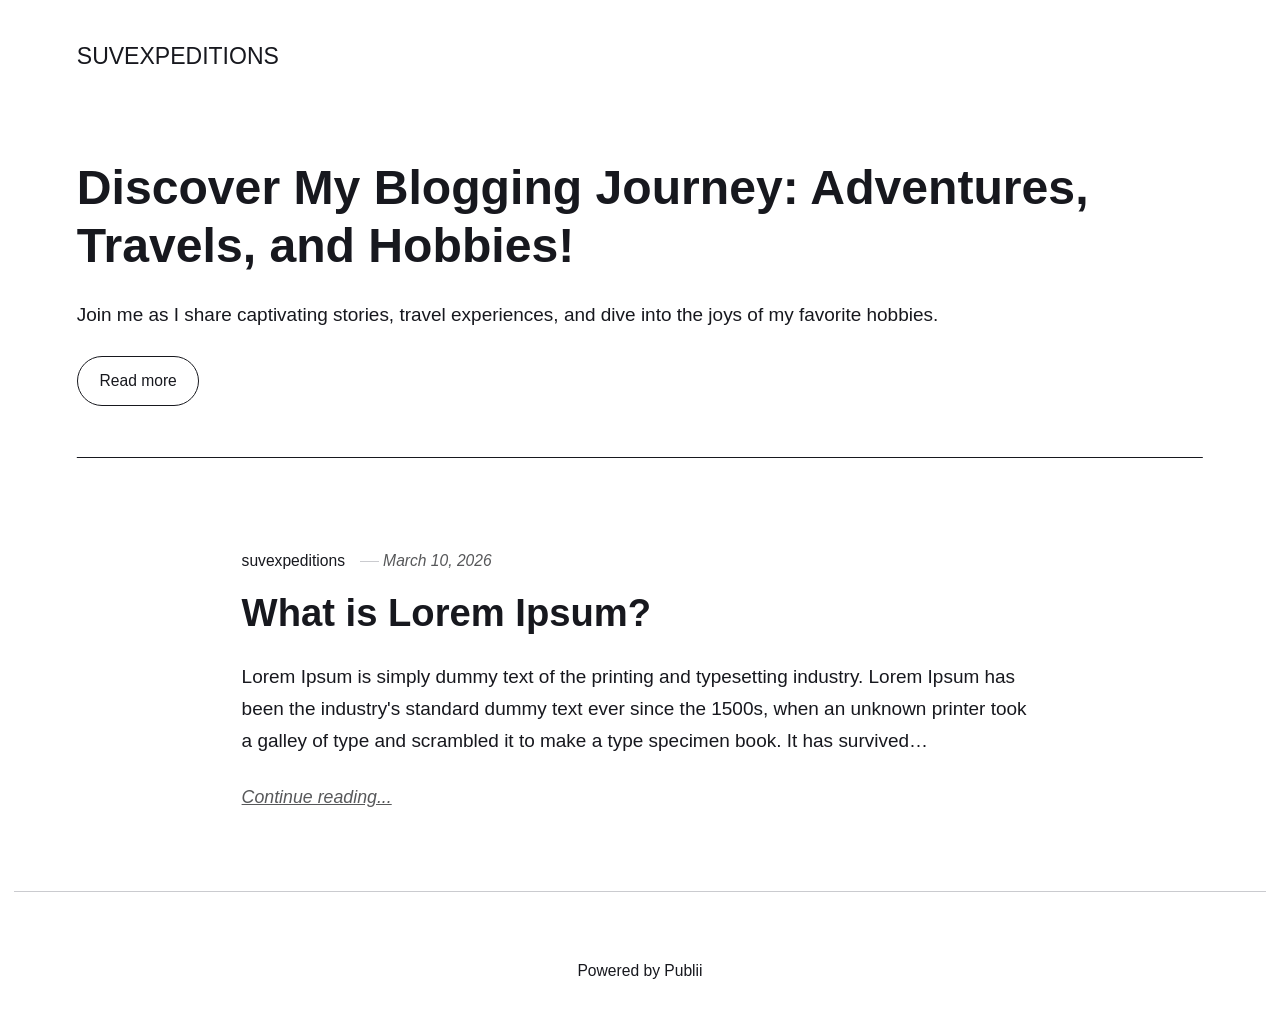
==== index.html @ 76bee9fa "Updated from Publii" ====
<!DOCTYPE html><html lang="en-gb"><head><meta charset="utf-8"><meta http-equiv="X-UA-Compatible" content="IE=edge"><meta name="viewport" content="width=device-width,initial-scale=1"><title>SUVEXPEDITIONS</title><meta name="generator" content="Publii Open-Source CMS for Static Site"><link rel="canonical" href="https://suvexpeditions.github.io/"><link rel="alternate" type="application/atom+xml" href="https://suvexpeditions.github.io/feed.xml" title="SUVEXPEDITIONS - RSS"><link rel="alternate" type="application/json" href="https://suvexpeditions.github.io/feed.json" title="SUVEXPEDITIONS - JSON"><meta property="og:title" content="SUVEXPEDITIONS"><meta property="og:site_name" content="SUVEXPEDITIONS"><meta property="og:description" content=""><meta property="og:url" content="https://suvexpeditions.github.io/"><meta property="og:type" content="website"><link rel="stylesheet" href="https://suvexpeditions.github.io/assets/css/style.css?v=ae67163a9c891507bf74191fa9258f85"><script type="application/ld+json">{"@context":"http://schema.org","@type":"Organization","name":"SUVEXPEDITIONS","url":"https://suvexpeditions.github.io/"}</script><noscript><style>img[loading] {
                    opacity: 1;
                }</style></noscript></head><body class="home-template"><header class="top js-header"><a class="logo" href="https://suvexpeditions.github.io/">SUVEXPEDITIONS</a></header><main><div class="hero hero--noimage"><header class="hero__content"><div class="wrapper"><h1>Discover My Blogging Journey: Adventures, Travels, and Hobbies!</h1><p>Join me as I share captivating stories, travel experiences, and dive into the joys of my favorite hobbies.</p><p><a href="#" class="btn">Read more</a></p></div></header></div><div class="wrapper feed"><article class="feed__item feed__item--centered"><div class="feed__content"><header><div class="feed__meta"><a href="https://suvexpeditions.github.io/authors/suvexpeditions/" class="feed__author">suvexpeditions</a> <time datetime="2026-03-10T01:12" class="feed__date">March 10, 2026</time></div><h2 class="feed__title"><a href="https://suvexpeditions.github.io/what-is-lorem-ipsum.html">What is Lorem Ipsum?</a></h2></header><p>Lorem Ipsum is simply dummy text of the printing and typesetting industry. Lorem Ipsum has been the industry's standard dummy text ever since the 1500s, when an unknown printer took a galley of type and scrambled it to make a type specimen book. It has survived&hellip;</p><a href="https://suvexpeditions.github.io/what-is-lorem-ipsum.html" class="readmore feed__readmore">Continue reading...</a></div></article></div></main><footer class="footer"><div class="wrapper"><div class="footer__copyright"><p>Powered by Publii</p></div><button id="backToTop" class="footer__bttop" aria-label="Back to top" title="Back to top"><svg width="20" height="20"><use xlink:href="https://suvexpeditions.github.io/assets/svg/svg-map.svg#toparrow"/></svg></button></div></footer><script defer="defer" src="https://suvexpeditions.github.io/assets/js/scripts.min.js?v=ffcbea6c02c8178d10092962b235a5b0"></script><script>window.publiiThemeMenuConfig={mobileMenuMode:'sidebar',animationSpeed:300,submenuWidth: 'auto',doubleClickTime:500,mobileMenuExpandableSubmenus:true,relatedContainerForOverlayMenuSelector:'.top'};</script><script>var images = document.querySelectorAll('img[loading]');
        for (var i = 0; i < images.length; i++) {
            if (images[i].complete) {
                images[i].classList.add('is-loaded');
            } else {
                images[i].addEventListener('load', function () {
                    this.classList.add('is-loaded');
                }, false);
            }
        }</script></body></html>
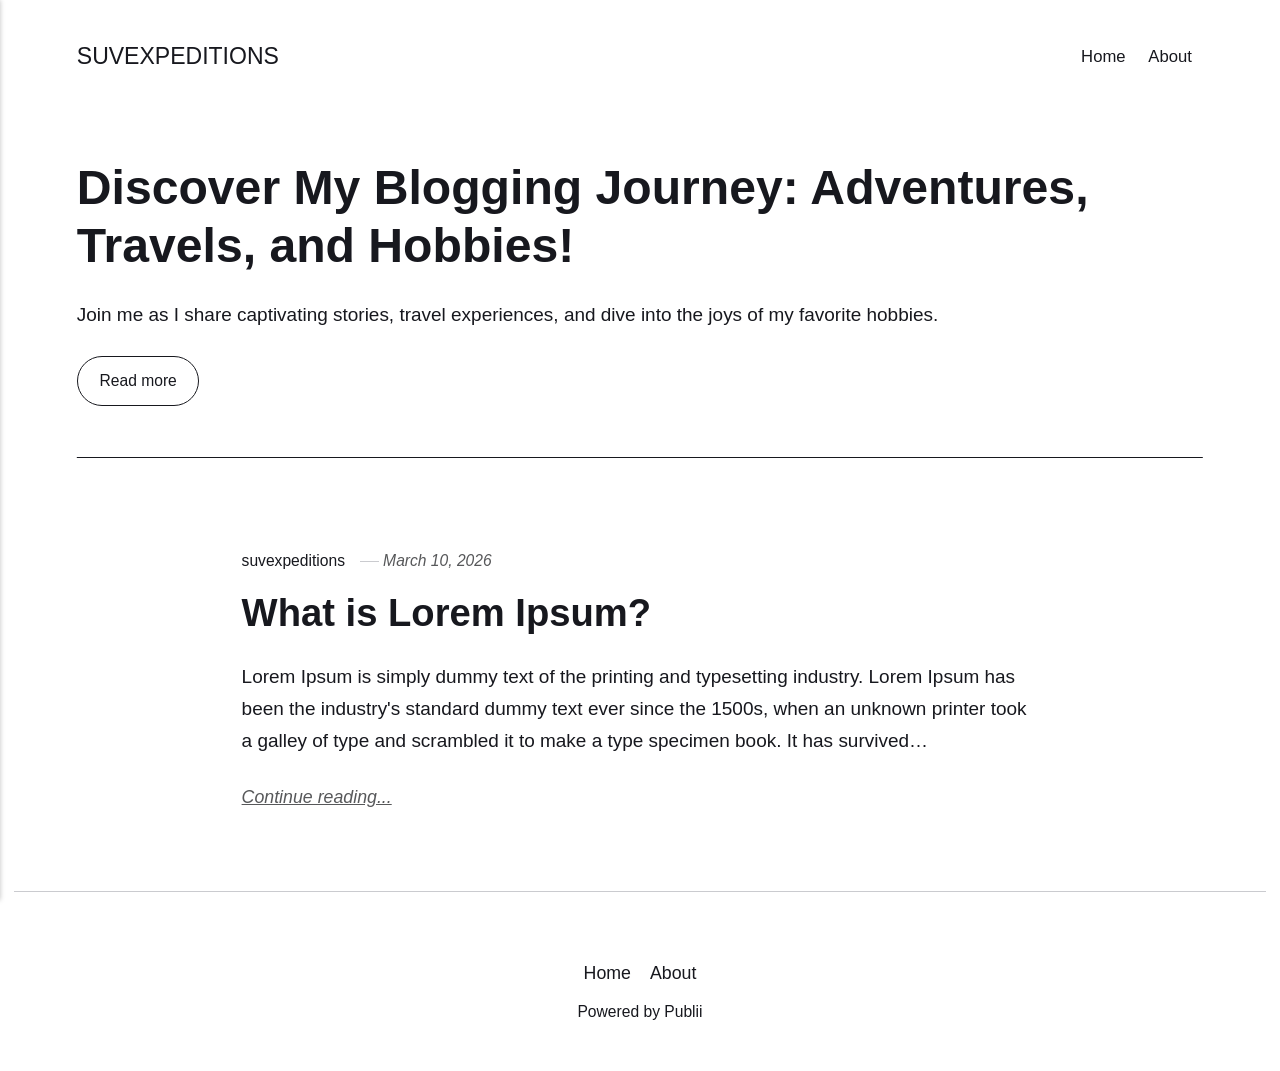
==== commit 1132551b: "Updated from Publii" ====
--- a/index.html
+++ b/index.html
@@ -1,6 +1,6 @@
 <!DOCTYPE html><html lang="en-gb"><head><meta charset="utf-8"><meta http-equiv="X-UA-Compatible" content="IE=edge"><meta name="viewport" content="width=device-width,initial-scale=1"><title>SUVEXPEDITIONS</title><meta name="generator" content="Publii Open-Source CMS for Static Site"><link rel="canonical" href="https://suvexpeditions.github.io/"><link rel="alternate" type="application/atom+xml" href="https://suvexpeditions.github.io/feed.xml" title="SUVEXPEDITIONS - RSS"><link rel="alternate" type="application/json" href="https://suvexpeditions.github.io/feed.json" title="SUVEXPEDITIONS - JSON"><meta property="og:title" content="SUVEXPEDITIONS"><meta property="og:site_name" content="SUVEXPEDITIONS"><meta property="og:description" content=""><meta property="og:url" content="https://suvexpeditions.github.io/"><meta property="og:type" content="website"><link rel="stylesheet" href="https://suvexpeditions.github.io/assets/css/style.css?v=ae67163a9c891507bf74191fa9258f85"><script type="application/ld+json">{"@context":"http://schema.org","@type":"Organization","name":"SUVEXPEDITIONS","url":"https://suvexpeditions.github.io/"}</script><noscript><style>img[loading] {
                     opacity: 1;
-                }</style></noscript></head><body class="home-template"><header class="top js-header"><a class="logo" href="https://suvexpeditions.github.io/">SUVEXPEDITIONS</a></header><main><div class="hero hero--noimage"><header class="hero__content"><div class="wrapper"><h1>Discover My Blogging Journey: Adventures, Travels, and Hobbies!</h1><p>Join me as I share captivating stories, travel experiences, and dive into the joys of my favorite hobbies.</p><p><a href="#" class="btn">Read more</a></p></div></header></div><div class="wrapper feed"><article class="feed__item feed__item--centered"><div class="feed__content"><header><div class="feed__meta"><a href="https://suvexpeditions.github.io/authors/suvexpeditions/" class="feed__author">suvexpeditions</a> <time datetime="2026-03-10T01:12" class="feed__date">March 10, 2026</time></div><h2 class="feed__title"><a href="https://suvexpeditions.github.io/what-is-lorem-ipsum.html">What is Lorem Ipsum?</a></h2></header><p>Lorem Ipsum is simply dummy text of the printing and typesetting industry. Lorem Ipsum has been the industry's standard dummy text ever since the 1500s, when an unknown printer took a galley of type and scrambled it to make a type specimen book. It has survived&hellip;</p><a href="https://suvexpeditions.github.io/what-is-lorem-ipsum.html" class="readmore feed__readmore">Continue reading...</a></div></article></div></main><footer class="footer"><div class="wrapper"><div class="footer__copyright"><p>Powered by Publii</p></div><button id="backToTop" class="footer__bttop" aria-label="Back to top" title="Back to top"><svg width="20" height="20"><use xlink:href="https://suvexpeditions.github.io/assets/svg/svg-map.svg#toparrow"/></svg></button></div></footer><script defer="defer" src="https://suvexpeditions.github.io/assets/js/scripts.min.js?v=ffcbea6c02c8178d10092962b235a5b0"></script><script>window.publiiThemeMenuConfig={mobileMenuMode:'sidebar',animationSpeed:300,submenuWidth: 'auto',doubleClickTime:500,mobileMenuExpandableSubmenus:true,relatedContainerForOverlayMenuSelector:'.top'};</script><script>var images = document.querySelectorAll('img[loading]');
+                }</style></noscript></head><body class="home-template"><header class="top js-header"><a class="logo" href="https://suvexpeditions.github.io/">SUVEXPEDITIONS</a><nav class="navbar js-navbar"><button class="navbar__toggle js-toggle" aria-label="Menu" aria-haspopup="true" aria-expanded="false"><span class="navbar__toggle-box"><span class="navbar__toggle-inner">Menu</span></span></button><ul class="navbar__menu"><li class="active"><a href="https://suvexpeditions.github.io/" target="_self">Home</a></li><li><a href="https://suvexpeditions.github.io/about.html" target="_self">About</a></li></ul></nav></header><main><div class="hero hero--noimage"><header class="hero__content"><div class="wrapper"><h1>Discover My Blogging Journey: Adventures, Travels, and Hobbies!</h1><p>Join me as I share captivating stories, travel experiences, and dive into the joys of my favorite hobbies.</p><p><a href="#" class="btn">Read more</a></p></div></header></div><div class="wrapper feed"><article class="feed__item feed__item--centered"><div class="feed__content"><header><div class="feed__meta"><a href="https://suvexpeditions.github.io/authors/suvexpeditions/" class="feed__author">suvexpeditions</a> <time datetime="2026-03-10T01:12" class="feed__date">March 10, 2026</time></div><h2 class="feed__title"><a href="https://suvexpeditions.github.io/what-is-lorem-ipsum.html">What is Lorem Ipsum?</a></h2></header><p>Lorem Ipsum is simply dummy text of the printing and typesetting industry. Lorem Ipsum has been the industry's standard dummy text ever since the 1500s, when an unknown printer took a galley of type and scrambled it to make a type specimen book. It has survived&hellip;</p><a href="https://suvexpeditions.github.io/what-is-lorem-ipsum.html" class="readmore feed__readmore">Continue reading...</a></div></article></div></main><footer class="footer"><div class="wrapper"><nav class="footer__nav"><ul><li class="active"><a href="https://suvexpeditions.github.io/" class="al" target="_self">Home</a></li><li><a href="https://suvexpeditions.github.io/about.html" class="al" target="_self">About</a></li></ul></nav><div class="footer__copyright"><p>Powered by Publii</p></div><button id="backToTop" class="footer__bttop" aria-label="Back to top" title="Back to top"><svg width="20" height="20"><use xlink:href="https://suvexpeditions.github.io/assets/svg/svg-map.svg#toparrow"/></svg></button></div></footer><script defer="defer" src="https://suvexpeditions.github.io/assets/js/scripts.min.js?v=ffcbea6c02c8178d10092962b235a5b0"></script><script>window.publiiThemeMenuConfig={mobileMenuMode:'sidebar',animationSpeed:300,submenuWidth: 'auto',doubleClickTime:500,mobileMenuExpandableSubmenus:true,relatedContainerForOverlayMenuSelector:'.top'};</script><script>var images = document.querySelectorAll('img[loading]');
         for (var i = 0; i < images.length; i++) {
             if (images[i].complete) {
                 images[i].classList.add('is-loaded');
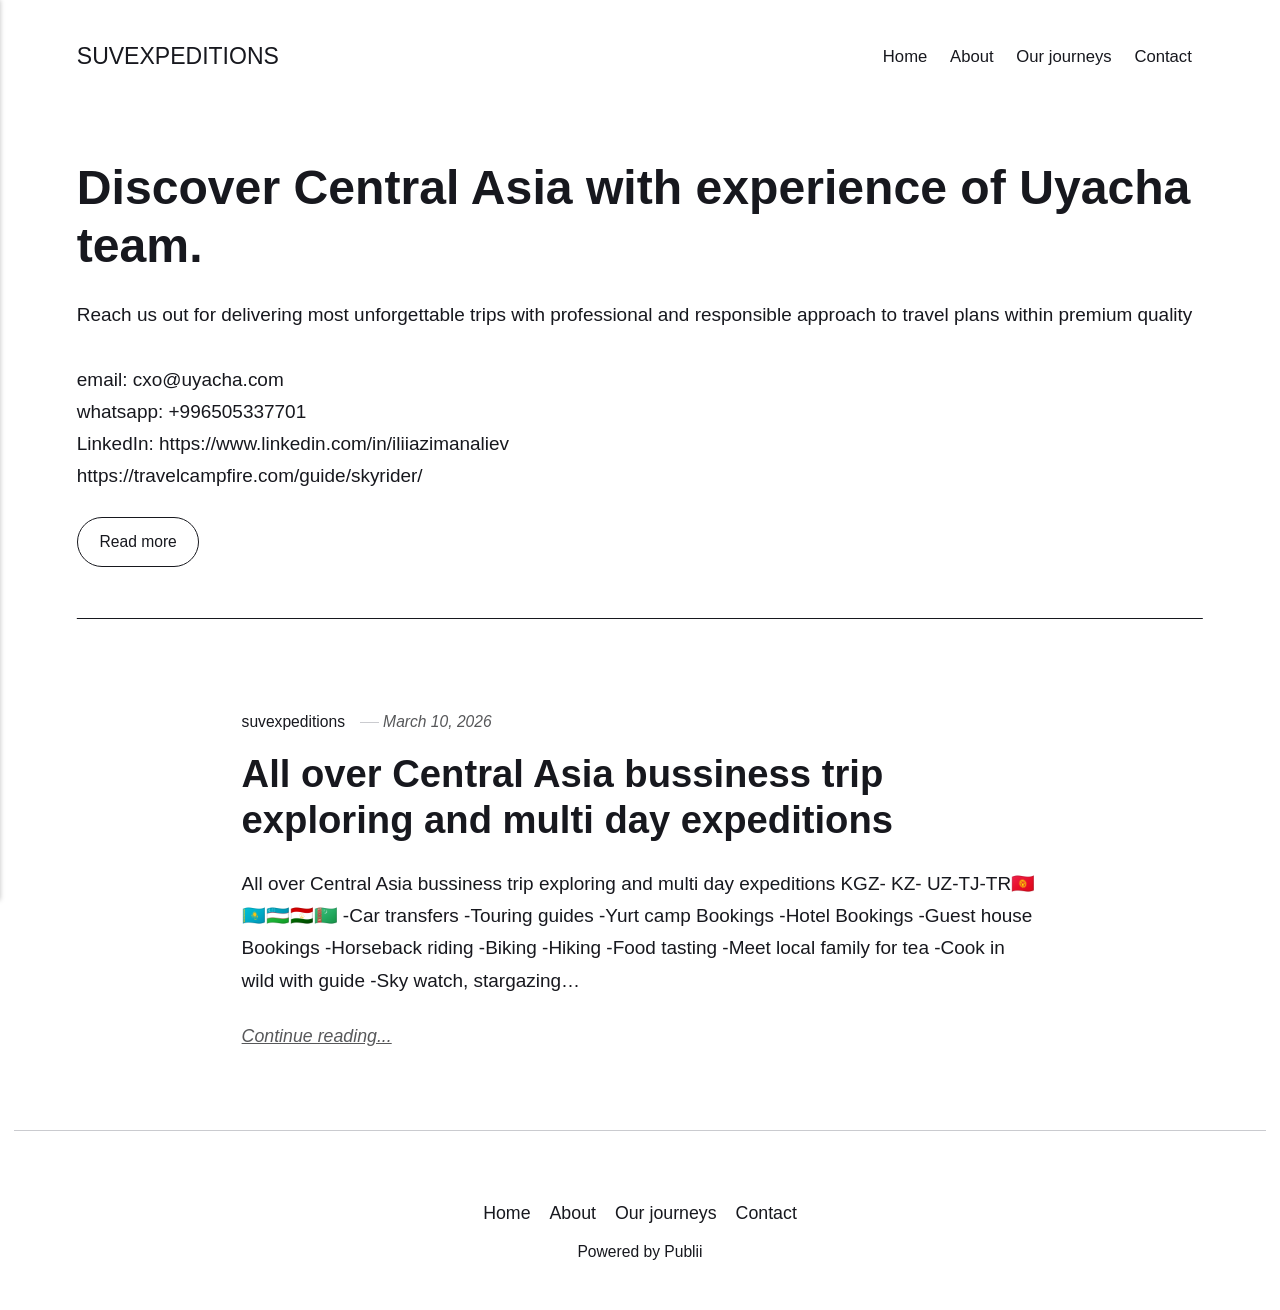
==== commit bb2d108d: "Updated from Publii" ====
--- a/index.html
+++ b/index.html
@@ -1,6 +1,6 @@
 <!DOCTYPE html><html lang="en-gb"><head><meta charset="utf-8"><meta http-equiv="X-UA-Compatible" content="IE=edge"><meta name="viewport" content="width=device-width,initial-scale=1"><title>SUVEXPEDITIONS</title><meta name="generator" content="Publii Open-Source CMS for Static Site"><link rel="canonical" href="https://suvexpeditions.github.io/"><link rel="alternate" type="application/atom+xml" href="https://suvexpeditions.github.io/feed.xml" title="SUVEXPEDITIONS - RSS"><link rel="alternate" type="application/json" href="https://suvexpeditions.github.io/feed.json" title="SUVEXPEDITIONS - JSON"><meta property="og:title" content="SUVEXPEDITIONS"><meta property="og:site_name" content="SUVEXPEDITIONS"><meta property="og:description" content=""><meta property="og:url" content="https://suvexpeditions.github.io/"><meta property="og:type" content="website"><link rel="stylesheet" href="https://suvexpeditions.github.io/assets/css/style.css?v=ae67163a9c891507bf74191fa9258f85"><script type="application/ld+json">{"@context":"http://schema.org","@type":"Organization","name":"SUVEXPEDITIONS","url":"https://suvexpeditions.github.io/"}</script><noscript><style>img[loading] {
                     opacity: 1;
-                }</style></noscript></head><body class="home-template"><header class="top js-header"><a class="logo" href="https://suvexpeditions.github.io/">SUVEXPEDITIONS</a><nav class="navbar js-navbar"><button class="navbar__toggle js-toggle" aria-label="Menu" aria-haspopup="true" aria-expanded="false"><span class="navbar__toggle-box"><span class="navbar__toggle-inner">Menu</span></span></button><ul class="navbar__menu"><li class="active"><a href="https://suvexpeditions.github.io/" target="_self">Home</a></li><li><a href="https://suvexpeditions.github.io/about.html" target="_self">About</a></li></ul></nav></header><main><div class="hero hero--noimage"><header class="hero__content"><div class="wrapper"><h1>Discover My Blogging Journey: Adventures, Travels, and Hobbies!</h1><p>Join me as I share captivating stories, travel experiences, and dive into the joys of my favorite hobbies.</p><p><a href="#" class="btn">Read more</a></p></div></header></div><div class="wrapper feed"><article class="feed__item feed__item--centered"><div class="feed__content"><header><div class="feed__meta"><a href="https://suvexpeditions.github.io/authors/suvexpeditions/" class="feed__author">suvexpeditions</a> <time datetime="2026-03-10T01:12" class="feed__date">March 10, 2026</time></div><h2 class="feed__title"><a href="https://suvexpeditions.github.io/what-is-lorem-ipsum.html">What is Lorem Ipsum?</a></h2></header><p>Lorem Ipsum is simply dummy text of the printing and typesetting industry. Lorem Ipsum has been the industry's standard dummy text ever since the 1500s, when an unknown printer took a galley of type and scrambled it to make a type specimen book. It has survived&hellip;</p><a href="https://suvexpeditions.github.io/what-is-lorem-ipsum.html" class="readmore feed__readmore">Continue reading...</a></div></article></div></main><footer class="footer"><div class="wrapper"><nav class="footer__nav"><ul><li class="active"><a href="https://suvexpeditions.github.io/" class="al" target="_self">Home</a></li><li><a href="https://suvexpeditions.github.io/about.html" class="al" target="_self">About</a></li></ul></nav><div class="footer__copyright"><p>Powered by Publii</p></div><button id="backToTop" class="footer__bttop" aria-label="Back to top" title="Back to top"><svg width="20" height="20"><use xlink:href="https://suvexpeditions.github.io/assets/svg/svg-map.svg#toparrow"/></svg></button></div></footer><script defer="defer" src="https://suvexpeditions.github.io/assets/js/scripts.min.js?v=ffcbea6c02c8178d10092962b235a5b0"></script><script>window.publiiThemeMenuConfig={mobileMenuMode:'sidebar',animationSpeed:300,submenuWidth: 'auto',doubleClickTime:500,mobileMenuExpandableSubmenus:true,relatedContainerForOverlayMenuSelector:'.top'};</script><script>var images = document.querySelectorAll('img[loading]');
+                }</style></noscript></head><body class="home-template"><header class="top js-header"><a class="logo" href="https://suvexpeditions.github.io/">SUVEXPEDITIONS</a><nav class="navbar js-navbar"><button class="navbar__toggle js-toggle" aria-label="Menu" aria-haspopup="true" aria-expanded="false"><span class="navbar__toggle-box"><span class="navbar__toggle-inner">Menu</span></span></button><ul class="navbar__menu"><li class="active"><a href="https://suvexpeditions.github.io/" target="_self">Home</a></li><li><a href="https://suvexpeditions.github.io/about.html" target="_self">About</a></li><li><a href="https://suvexpeditions.github.io/tags/journays/" target="_self">Our journеys</a></li><li><a href="https://suvexpeditions.github.io/contacts.html" target="_self">Contact</a></li></ul></nav></header><main><div class="hero hero--noimage"><header class="hero__content"><div class="wrapper"><h1>Discover Central Asia with experience of Uyacha team.</h1><p>Reach us out for delivering most unforgettable trips with professional and responsible approach to travel plans within premium quality<br><br>email: <a href="mailto:cxo@uyacha.com" target="_blank" rel="noopener">cxo@uyacha.com</a><br>whatsapp: <a href="tel:+996505337701">+996505337701</a><br>LinkedIn: <a href="https://www.linkedin.com/in/iliiazimanaliev">https://www.linkedin.com/in/iliiazimanaliev</a><br><a href="https://www.linkedin.com/in/iliiazimanaliev">https://travelcampfire.com/guide/skyrider/</a></p><p><a href="#" class="btn">Read more</a></p></div></header></div><div class="wrapper feed"><article class="feed__item feed__item--centered"><div class="feed__content"><header><div class="feed__meta"><a href="https://suvexpeditions.github.io/authors/suvexpeditions/" class="feed__author">suvexpeditions</a> <time datetime="2026-03-10T01:12" class="feed__date">March 10, 2026</time></div><h2 class="feed__title"><a href="https://suvexpeditions.github.io/what-is-lorem-ipsum.html">All over Central Asia bussiness trip exploring and multi day expeditions</a></h2></header><p>All over Central Asia bussiness trip exploring and multi day expeditions KGZ- KZ- UZ-TJ-TR🇰🇬🇰🇿🇺🇿🇹🇯🇹🇲 -Car transfers -Touring guides -Yurt camp Bookings -Hotel Bookings -Guest house Bookings -Horseback riding -Biking -Hiking -Food tasting -Meet local family for tea -Cook in wild with guide -Sky watch, stargazing&hellip;</p><a href="https://suvexpeditions.github.io/what-is-lorem-ipsum.html" class="readmore feed__readmore">Continue reading...</a></div></article></div></main><footer class="footer"><div class="wrapper"><nav class="footer__nav"><ul><li class="active"><a href="https://suvexpeditions.github.io/" class="al" target="_self">Home</a></li><li><a href="https://suvexpeditions.github.io/about.html" class="al" target="_self">About</a></li><li><a href="https://suvexpeditions.github.io/tags/journays/" class="al" target="_self">Our journеys</a></li><li><a href="https://suvexpeditions.github.io/contacts.html" class="al" target="_self">Contact</a></li></ul></nav><div class="footer__copyright"><p>Powered by Publii</p></div><button id="backToTop" class="footer__bttop" aria-label="Back to top" title="Back to top"><svg width="20" height="20"><use xlink:href="https://suvexpeditions.github.io/assets/svg/svg-map.svg#toparrow"/></svg></button></div></footer><script defer="defer" src="https://suvexpeditions.github.io/assets/js/scripts.min.js?v=ffcbea6c02c8178d10092962b235a5b0"></script><script>window.publiiThemeMenuConfig={mobileMenuMode:'sidebar',animationSpeed:300,submenuWidth: 'auto',doubleClickTime:500,mobileMenuExpandableSubmenus:true,relatedContainerForOverlayMenuSelector:'.top'};</script><script>var images = document.querySelectorAll('img[loading]');
         for (var i = 0; i < images.length; i++) {
             if (images[i].complete) {
                 images[i].classList.add('is-loaded');
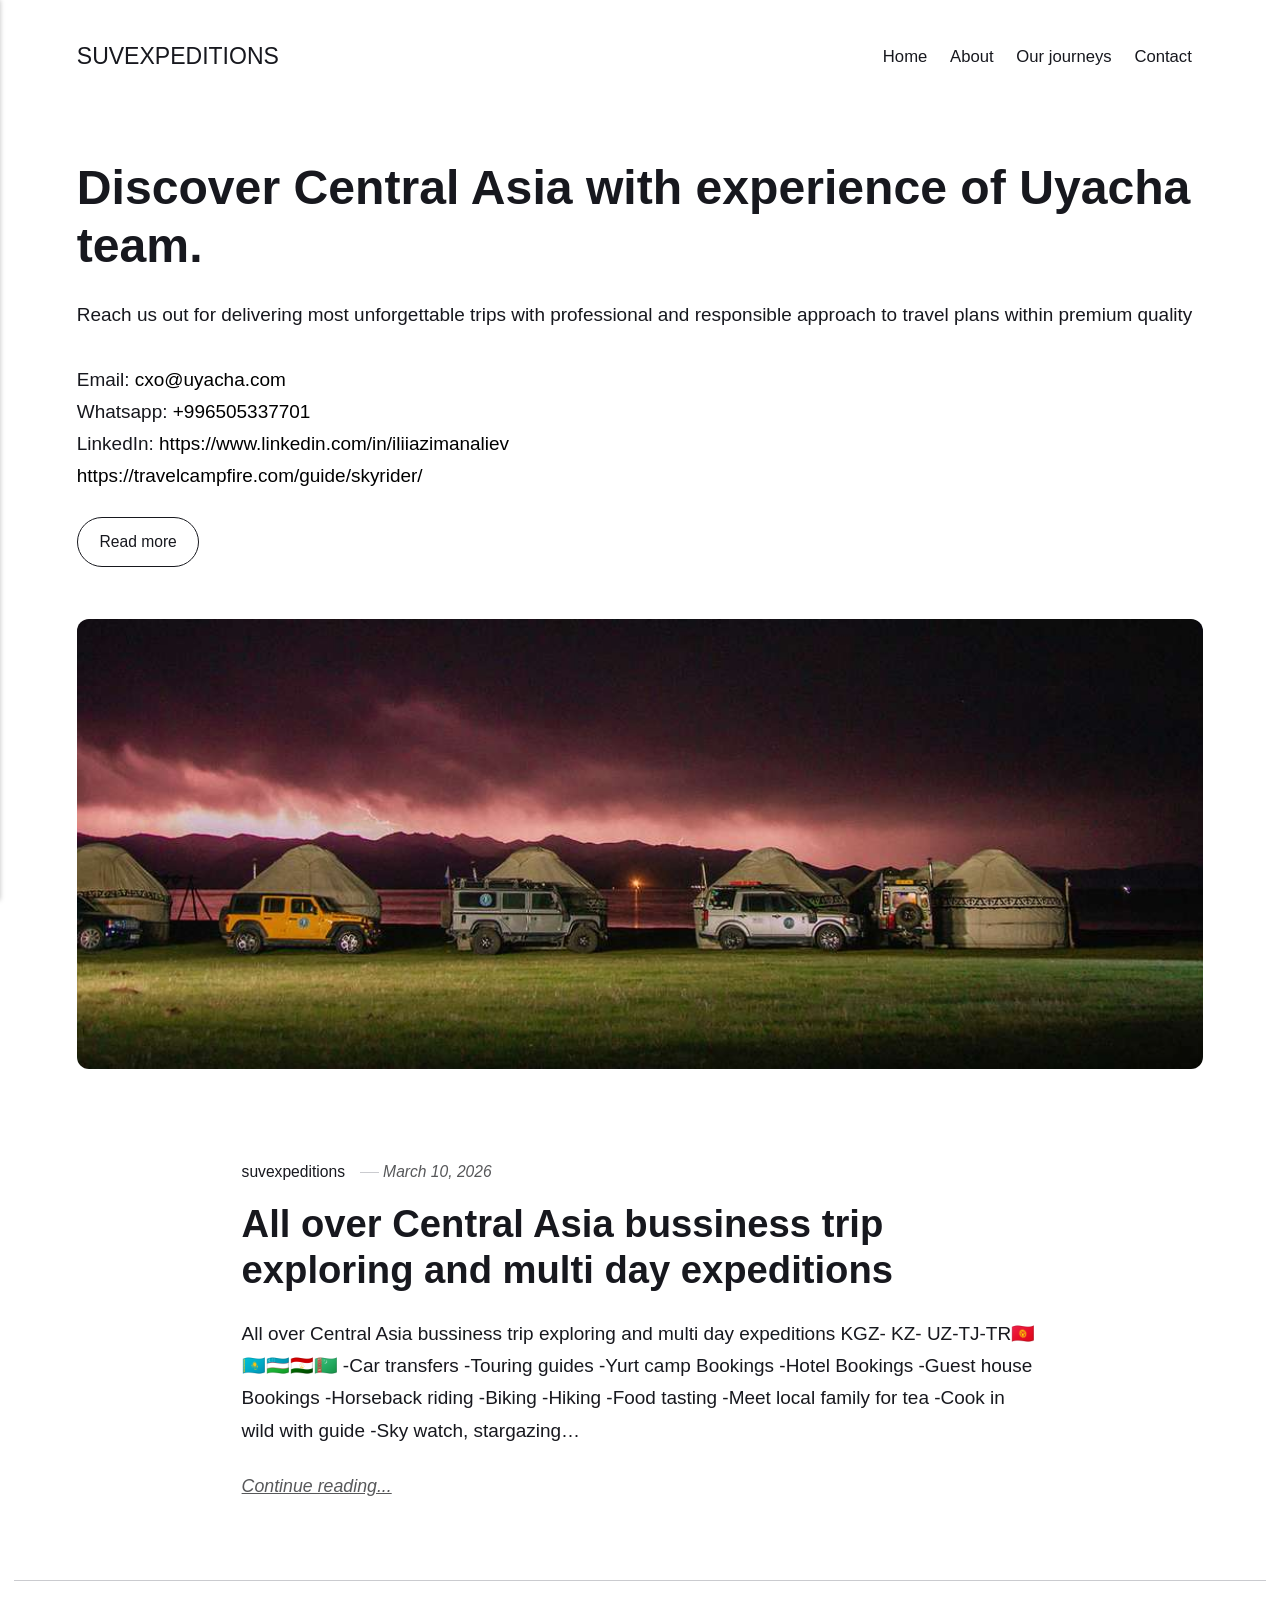
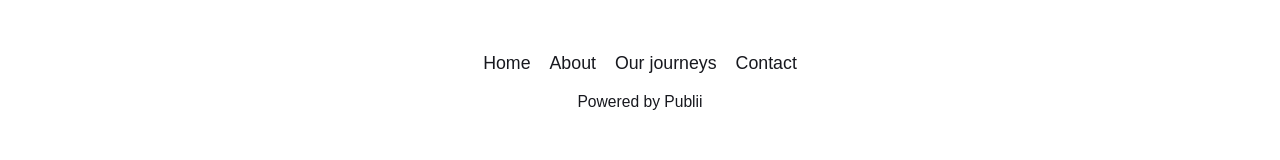
==== commit 26dc8b0a: "Updated from Publii" ====
--- a/index.html
+++ b/index.html
@@ -1,6 +1,6 @@
-<!DOCTYPE html><html lang="en-gb"><head><meta charset="utf-8"><meta http-equiv="X-UA-Compatible" content="IE=edge"><meta name="viewport" content="width=device-width,initial-scale=1"><title>SUVEXPEDITIONS</title><meta name="generator" content="Publii Open-Source CMS for Static Site"><link rel="canonical" href="https://suvexpeditions.github.io/"><link rel="alternate" type="application/atom+xml" href="https://suvexpeditions.github.io/feed.xml" title="SUVEXPEDITIONS - RSS"><link rel="alternate" type="application/json" href="https://suvexpeditions.github.io/feed.json" title="SUVEXPEDITIONS - JSON"><meta property="og:title" content="SUVEXPEDITIONS"><meta property="og:site_name" content="SUVEXPEDITIONS"><meta property="og:description" content=""><meta property="og:url" content="https://suvexpeditions.github.io/"><meta property="og:type" content="website"><link rel="stylesheet" href="https://suvexpeditions.github.io/assets/css/style.css?v=ae67163a9c891507bf74191fa9258f85"><script type="application/ld+json">{"@context":"http://schema.org","@type":"Organization","name":"SUVEXPEDITIONS","url":"https://suvexpeditions.github.io/"}</script><noscript><style>img[loading] {
+<!DOCTYPE html><html lang="en-gb"><head><meta charset="utf-8"><meta http-equiv="X-UA-Compatible" content="IE=edge"><meta name="viewport" content="width=device-width,initial-scale=1"><title>SUVEXPEDITIONS</title><meta name="generator" content="Publii Open-Source CMS for Static Site"><link rel="canonical" href="https://suvexpeditions.github.io/"><link rel="alternate" type="application/atom+xml" href="https://suvexpeditions.github.io/feed.xml" title="SUVEXPEDITIONS - RSS"><link rel="alternate" type="application/json" href="https://suvexpeditions.github.io/feed.json" title="SUVEXPEDITIONS - JSON"><meta property="og:title" content="SUVEXPEDITIONS"><meta property="og:site_name" content="SUVEXPEDITIONS"><meta property="og:description" content=""><meta property="og:url" content="https://suvexpeditions.github.io/"><meta property="og:type" content="website"><link rel="stylesheet" href="https://suvexpeditions.github.io/assets/css/style.css?v=3cf5aee1d0109b1f5223dc12fc1a99d4"><script type="application/ld+json">{"@context":"http://schema.org","@type":"Organization","name":"SUVEXPEDITIONS","url":"https://suvexpeditions.github.io/"}</script><noscript><style>img[loading] {
                     opacity: 1;
-                }</style></noscript></head><body class="home-template"><header class="top js-header"><a class="logo" href="https://suvexpeditions.github.io/">SUVEXPEDITIONS</a><nav class="navbar js-navbar"><button class="navbar__toggle js-toggle" aria-label="Menu" aria-haspopup="true" aria-expanded="false"><span class="navbar__toggle-box"><span class="navbar__toggle-inner">Menu</span></span></button><ul class="navbar__menu"><li class="active"><a href="https://suvexpeditions.github.io/" target="_self">Home</a></li><li><a href="https://suvexpeditions.github.io/about.html" target="_self">About</a></li><li><a href="https://suvexpeditions.github.io/tags/journays/" target="_self">Our journеys</a></li><li><a href="https://suvexpeditions.github.io/contacts.html" target="_self">Contact</a></li></ul></nav></header><main><div class="hero hero--noimage"><header class="hero__content"><div class="wrapper"><h1>Discover Central Asia with experience of Uyacha team.</h1><p>Reach us out for delivering most unforgettable trips with professional and responsible approach to travel plans within premium quality<br><br>email: <a href="mailto:cxo@uyacha.com" target="_blank" rel="noopener">cxo@uyacha.com</a><br>whatsapp: <a href="tel:+996505337701">+996505337701</a><br>LinkedIn: <a href="https://www.linkedin.com/in/iliiazimanaliev">https://www.linkedin.com/in/iliiazimanaliev</a><br><a href="https://www.linkedin.com/in/iliiazimanaliev">https://travelcampfire.com/guide/skyrider/</a></p><p><a href="#" class="btn">Read more</a></p></div></header></div><div class="wrapper feed"><article class="feed__item feed__item--centered"><div class="feed__content"><header><div class="feed__meta"><a href="https://suvexpeditions.github.io/authors/suvexpeditions/" class="feed__author">suvexpeditions</a> <time datetime="2026-03-10T01:12" class="feed__date">March 10, 2026</time></div><h2 class="feed__title"><a href="https://suvexpeditions.github.io/what-is-lorem-ipsum.html">All over Central Asia bussiness trip exploring and multi day expeditions</a></h2></header><p>All over Central Asia bussiness trip exploring and multi day expeditions KGZ- KZ- UZ-TJ-TR🇰🇬🇰🇿🇺🇿🇹🇯🇹🇲 -Car transfers -Touring guides -Yurt camp Bookings -Hotel Bookings -Guest house Bookings -Horseback riding -Biking -Hiking -Food tasting -Meet local family for tea -Cook in wild with guide -Sky watch, stargazing&hellip;</p><a href="https://suvexpeditions.github.io/what-is-lorem-ipsum.html" class="readmore feed__readmore">Continue reading...</a></div></article></div></main><footer class="footer"><div class="wrapper"><nav class="footer__nav"><ul><li class="active"><a href="https://suvexpeditions.github.io/" class="al" target="_self">Home</a></li><li><a href="https://suvexpeditions.github.io/about.html" class="al" target="_self">About</a></li><li><a href="https://suvexpeditions.github.io/tags/journays/" class="al" target="_self">Our journеys</a></li><li><a href="https://suvexpeditions.github.io/contacts.html" class="al" target="_self">Contact</a></li></ul></nav><div class="footer__copyright"><p>Powered by Publii</p></div><button id="backToTop" class="footer__bttop" aria-label="Back to top" title="Back to top"><svg width="20" height="20"><use xlink:href="https://suvexpeditions.github.io/assets/svg/svg-map.svg#toparrow"/></svg></button></div></footer><script defer="defer" src="https://suvexpeditions.github.io/assets/js/scripts.min.js?v=ffcbea6c02c8178d10092962b235a5b0"></script><script>window.publiiThemeMenuConfig={mobileMenuMode:'sidebar',animationSpeed:300,submenuWidth: 'auto',doubleClickTime:500,mobileMenuExpandableSubmenus:true,relatedContainerForOverlayMenuSelector:'.top'};</script><script>var images = document.querySelectorAll('img[loading]');
+                }</style></noscript></head><body class="home-template"><header class="top js-header"><a class="logo" href="https://suvexpeditions.github.io/">SUVEXPEDITIONS</a><nav class="navbar js-navbar"><button class="navbar__toggle js-toggle" aria-label="Menu" aria-haspopup="true" aria-expanded="false"><span class="navbar__toggle-box"><span class="navbar__toggle-inner">Menu</span></span></button><ul class="navbar__menu"><li class="active"><a href="https://suvexpeditions.github.io/" target="_self">Home</a></li><li><a href="https://suvexpeditions.github.io/about.html" target="_self">About</a></li><li><a href="https://suvexpeditions.github.io/tags/journays/" target="_self">Our journеys</a></li><li><a href="https://suvexpeditions.github.io/contacts.html" target="_self">Contact</a></li></ul></nav></header><main><div class="hero"><header class="hero__content"><div class="wrapper"><h1>Discover Central Asia with experience of Uyacha team.</h1><p>Reach us out for delivering most unforgettable trips with professional and responsible approach to travel plans within premium quality<br><br>Email: <span style="color: #000000;"><a href="mailto:cxo@uyacha.com" target="_blank" rel="noopener" style="color: #000000;">cxo@uyacha.com</a></span><br>Whatsapp: <span style="color: #000000;"><a href="tel:+996505337701" style="color: #000000;">+996505337701</a></span><br>LinkedIn: <span style="color: #000000;"><a href="https://www.linkedin.com/in/iliiazimanaliev" style="color: #000000;">https://www.linkedin.com/in/iliiazimanaliev</a></span><br><span style="color: #000000;"><a href="https://www.linkedin.com/in/iliiazimanaliev" style="color: #000000;">https://travelcampfire.com/guide/skyrider/</a></span></p><p><a href="https://suvexpeditions.github.io/about.html" class="btn">Read more</a></p></div></header><figure class="hero__image"><div class="hero__image-wrapper"><img src="https://suvexpeditions.github.io/media/website/home.jpg" srcset="https://suvexpeditions.github.io/media/website/responsive/home-xs.jpg 640w, https://suvexpeditions.github.io/media/website/responsive/home-sm.jpg 768w, https://suvexpeditions.github.io/media/website/responsive/home-md.jpg 1024w, https://suvexpeditions.github.io/media/website/responsive/home-lg.jpg 1366w, https://suvexpeditions.github.io/media/website/responsive/home-xl.jpg 1600w, https://suvexpeditions.github.io/media/website/responsive/home-2xl.jpg 1920w" sizes="88vw" loading="eager" width="1920" height="604" alt=""></div></figure></div><div class="wrapper feed"><article class="feed__item feed__item--centered"><div class="feed__content"><header><div class="feed__meta"><a href="https://suvexpeditions.github.io/authors/suvexpeditions/" class="feed__author">suvexpeditions</a> <time datetime="2026-03-10T01:12" class="feed__date">March 10, 2026</time></div><h2 class="feed__title"><a href="https://suvexpeditions.github.io/what-is-lorem-ipsum.html">All over Central Asia bussiness trip exploring and multi day expeditions</a></h2></header><p>All over Central Asia bussiness trip exploring and multi day expeditions KGZ- KZ- UZ-TJ-TR🇰🇬🇰🇿🇺🇿🇹🇯🇹🇲 -Car transfers -Touring guides -Yurt camp Bookings -Hotel Bookings -Guest house Bookings -Horseback riding -Biking -Hiking -Food tasting -Meet local family for tea -Cook in wild with guide -Sky watch, stargazing&hellip;</p><a href="https://suvexpeditions.github.io/what-is-lorem-ipsum.html" class="readmore feed__readmore">Continue reading...</a></div></article></div></main><footer class="footer"><div class="wrapper"><nav class="footer__nav"><ul><li class="active"><a href="https://suvexpeditions.github.io/" class="al" target="_self">Home</a></li><li><a href="https://suvexpeditions.github.io/about.html" class="al" target="_self">About</a></li><li><a href="https://suvexpeditions.github.io/tags/journays/" class="al" target="_self">Our journеys</a></li><li><a href="https://suvexpeditions.github.io/contacts.html" class="al" target="_self">Contact</a></li></ul></nav><div class="footer__copyright"><p>Powered by Publii</p></div><button id="backToTop" class="footer__bttop" aria-label="Back to top" title="Back to top"><svg width="20" height="20"><use xlink:href="https://suvexpeditions.github.io/assets/svg/svg-map.svg#toparrow"/></svg></button></div></footer><script defer="defer" src="https://suvexpeditions.github.io/assets/js/scripts.min.js?v=ffcbea6c02c8178d10092962b235a5b0"></script><script>window.publiiThemeMenuConfig={mobileMenuMode:'sidebar',animationSpeed:300,submenuWidth: 'auto',doubleClickTime:500,mobileMenuExpandableSubmenus:true,relatedContainerForOverlayMenuSelector:'.top'};</script><script>var images = document.querySelectorAll('img[loading]');
         for (var i = 0; i < images.length; i++) {
             if (images[i].complete) {
                 images[i].classList.add('is-loaded');
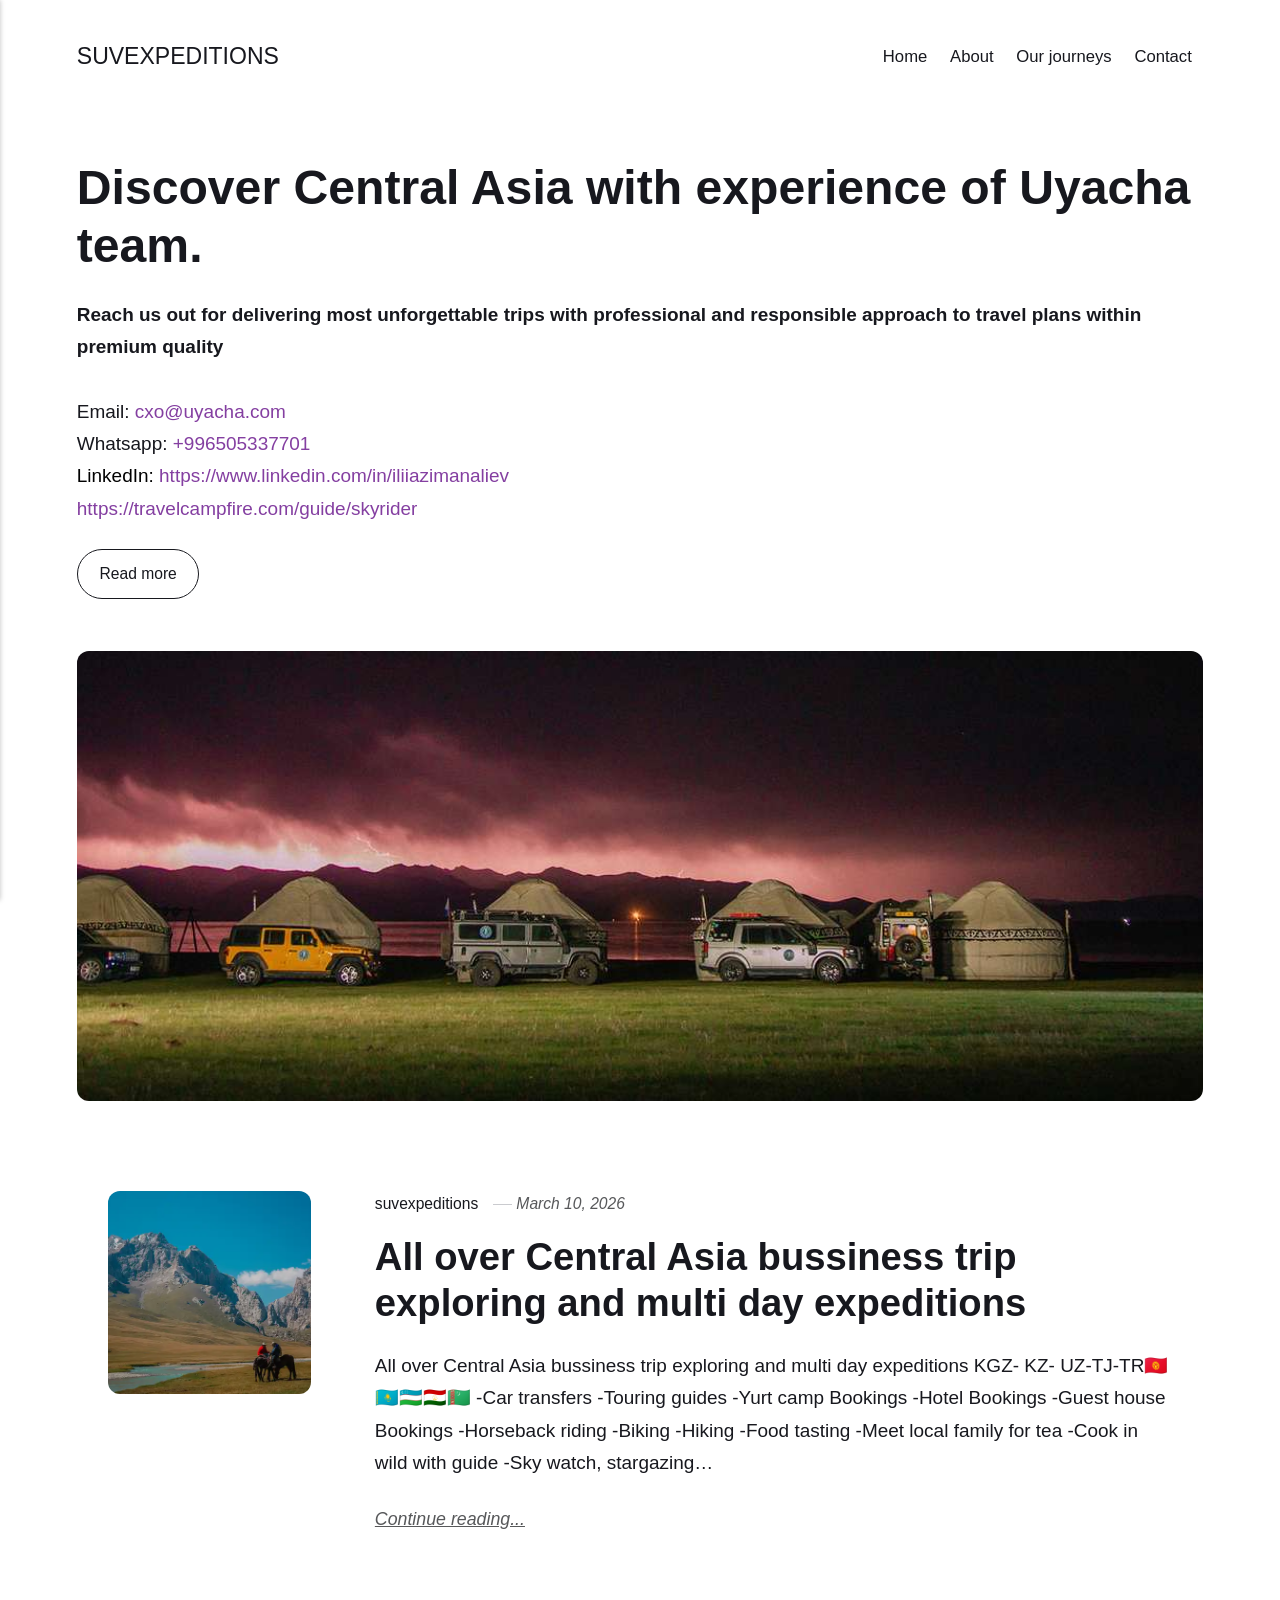
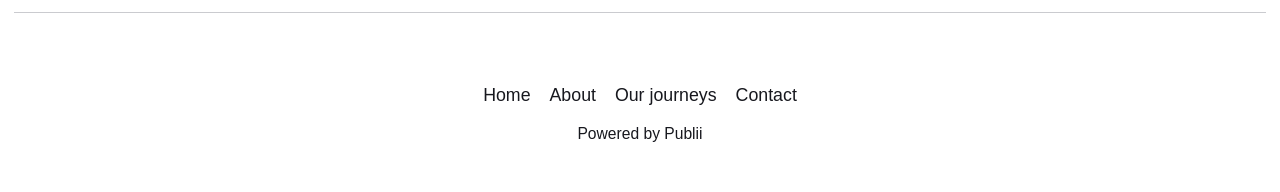
==== commit 6b40ff3f: "Updated from Publii" ====
--- a/index.html
+++ b/index.html
@@ -1,6 +1,54 @@
 <!DOCTYPE html><html lang="en-gb"><head><meta charset="utf-8"><meta http-equiv="X-UA-Compatible" content="IE=edge"><meta name="viewport" content="width=device-width,initial-scale=1"><title>SUVEXPEDITIONS</title><meta name="generator" content="Publii Open-Source CMS for Static Site"><link rel="canonical" href="https://suvexpeditions.github.io/"><link rel="alternate" type="application/atom+xml" href="https://suvexpeditions.github.io/feed.xml" title="SUVEXPEDITIONS - RSS"><link rel="alternate" type="application/json" href="https://suvexpeditions.github.io/feed.json" title="SUVEXPEDITIONS - JSON"><meta property="og:title" content="SUVEXPEDITIONS"><meta property="og:site_name" content="SUVEXPEDITIONS"><meta property="og:description" content=""><meta property="og:url" content="https://suvexpeditions.github.io/"><meta property="og:type" content="website"><link rel="stylesheet" href="https://suvexpeditions.github.io/assets/css/style.css?v=3cf5aee1d0109b1f5223dc12fc1a99d4"><script type="application/ld+json">{"@context":"http://schema.org","@type":"Organization","name":"SUVEXPEDITIONS","url":"https://suvexpeditions.github.io/"}</script><noscript><style>img[loading] {
                     opacity: 1;
-                }</style></noscript></head><body class="home-template"><header class="top js-header"><a class="logo" href="https://suvexpeditions.github.io/">SUVEXPEDITIONS</a><nav class="navbar js-navbar"><button class="navbar__toggle js-toggle" aria-label="Menu" aria-haspopup="true" aria-expanded="false"><span class="navbar__toggle-box"><span class="navbar__toggle-inner">Menu</span></span></button><ul class="navbar__menu"><li class="active"><a href="https://suvexpeditions.github.io/" target="_self">Home</a></li><li><a href="https://suvexpeditions.github.io/about.html" target="_self">About</a></li><li><a href="https://suvexpeditions.github.io/tags/journays/" target="_self">Our journеys</a></li><li><a href="https://suvexpeditions.github.io/contacts.html" target="_self">Contact</a></li></ul></nav></header><main><div class="hero"><header class="hero__content"><div class="wrapper"><h1>Discover Central Asia with experience of Uyacha team.</h1><p>Reach us out for delivering most unforgettable trips with professional and responsible approach to travel plans within premium quality<br><br>Email: <span style="color: #000000;"><a href="mailto:cxo@uyacha.com" target="_blank" rel="noopener" style="color: #000000;">cxo@uyacha.com</a></span><br>Whatsapp: <span style="color: #000000;"><a href="tel:+996505337701" style="color: #000000;">+996505337701</a></span><br>LinkedIn: <span style="color: #000000;"><a href="https://www.linkedin.com/in/iliiazimanaliev" style="color: #000000;">https://www.linkedin.com/in/iliiazimanaliev</a></span><br><span style="color: #000000;"><a href="https://www.linkedin.com/in/iliiazimanaliev" style="color: #000000;">https://travelcampfire.com/guide/skyrider/</a></span></p><p><a href="https://suvexpeditions.github.io/about.html" class="btn">Read more</a></p></div></header><figure class="hero__image"><div class="hero__image-wrapper"><img src="https://suvexpeditions.github.io/media/website/home.jpg" srcset="https://suvexpeditions.github.io/media/website/responsive/home-xs.jpg 640w, https://suvexpeditions.github.io/media/website/responsive/home-sm.jpg 768w, https://suvexpeditions.github.io/media/website/responsive/home-md.jpg 1024w, https://suvexpeditions.github.io/media/website/responsive/home-lg.jpg 1366w, https://suvexpeditions.github.io/media/website/responsive/home-xl.jpg 1600w, https://suvexpeditions.github.io/media/website/responsive/home-2xl.jpg 1920w" sizes="88vw" loading="eager" width="1920" height="604" alt=""></div></figure></div><div class="wrapper feed"><article class="feed__item feed__item--centered"><div class="feed__content"><header><div class="feed__meta"><a href="https://suvexpeditions.github.io/authors/suvexpeditions/" class="feed__author">suvexpeditions</a> <time datetime="2026-03-10T01:12" class="feed__date">March 10, 2026</time></div><h2 class="feed__title"><a href="https://suvexpeditions.github.io/what-is-lorem-ipsum.html">All over Central Asia bussiness trip exploring and multi day expeditions</a></h2></header><p>All over Central Asia bussiness trip exploring and multi day expeditions KGZ- KZ- UZ-TJ-TR🇰🇬🇰🇿🇺🇿🇹🇯🇹🇲 -Car transfers -Touring guides -Yurt camp Bookings -Hotel Bookings -Guest house Bookings -Horseback riding -Biking -Hiking -Food tasting -Meet local family for tea -Cook in wild with guide -Sky watch, stargazing&hellip;</p><a href="https://suvexpeditions.github.io/what-is-lorem-ipsum.html" class="readmore feed__readmore">Continue reading...</a></div></article></div></main><footer class="footer"><div class="wrapper"><nav class="footer__nav"><ul><li class="active"><a href="https://suvexpeditions.github.io/" class="al" target="_self">Home</a></li><li><a href="https://suvexpeditions.github.io/about.html" class="al" target="_self">About</a></li><li><a href="https://suvexpeditions.github.io/tags/journays/" class="al" target="_self">Our journеys</a></li><li><a href="https://suvexpeditions.github.io/contacts.html" class="al" target="_self">Contact</a></li></ul></nav><div class="footer__copyright"><p>Powered by Publii</p></div><button id="backToTop" class="footer__bttop" aria-label="Back to top" title="Back to top"><svg width="20" height="20"><use xlink:href="https://suvexpeditions.github.io/assets/svg/svg-map.svg#toparrow"/></svg></button></div></footer><script defer="defer" src="https://suvexpeditions.github.io/assets/js/scripts.min.js?v=ffcbea6c02c8178d10092962b235a5b0"></script><script>window.publiiThemeMenuConfig={mobileMenuMode:'sidebar',animationSpeed:300,submenuWidth: 'auto',doubleClickTime:500,mobileMenuExpandableSubmenus:true,relatedContainerForOverlayMenuSelector:'.top'};</script><script>var images = document.querySelectorAll('img[loading]');
+                }</style></noscript><script>// запрет правого клика на изображениях
+document.addEventListener("contextmenu", function(e) {
+  if (e.target.tagName === "IMG") {
+    e.preventDefault();
+  }
+});
+
+// запрет перетаскивания изображений
+document.addEventListener("dragstart", function(e) {
+  if (e.target.tagName === "IMG") {
+    e.preventDefault();
+  }
+});
+
+// блокировка горячих клавиш сохранения
+document.addEventListener("keydown", function(e) {
+  if (
+    (e.ctrlKey && e.key === "s") ||   // Ctrl+S
+    (e.ctrlKey && e.key === "u") ||   // Ctrl+U
+    (e.ctrlKey && e.shiftKey && e.key === "I") || // DevTools
+    (e.key === "F12")
+  ) {
+    e.preventDefault();
+  }
+});</script></head><body class="home-template"><script>// запрет правого клика на изображениях
+document.addEventListener("contextmenu", function(e) {
+  if (e.target.tagName === "IMG") {
+    e.preventDefault();
+  }
+});
+
+// запрет перетаскивания изображений
+document.addEventListener("dragstart", function(e) {
+  if (e.target.tagName === "IMG") {
+    e.preventDefault();
+  }
+});
+
+// блокировка горячих клавиш сохранения
+document.addEventListener("keydown", function(e) {
+  if (
+    (e.ctrlKey && e.key === "s") ||   // Ctrl+S
+    (e.ctrlKey && e.key === "u") ||   // Ctrl+U
+    (e.ctrlKey && e.shiftKey && e.key === "I") || // DevTools
+    (e.key === "F12")
+  ) {
+    e.preventDefault();
+  }
+});</script><header class="top js-header"><a class="logo" href="https://suvexpeditions.github.io/">SUVEXPEDITIONS</a><nav class="navbar js-navbar"><button class="navbar__toggle js-toggle" aria-label="Menu" aria-haspopup="true" aria-expanded="false"><span class="navbar__toggle-box"><span class="navbar__toggle-inner">Menu</span></span></button><ul class="navbar__menu"><li class="active"><a href="https://suvexpeditions.github.io/" target="_self">Home</a></li><li><a href="https://suvexpeditions.github.io/about.html" target="_self">About</a></li><li><a href="https://suvexpeditions.github.io/tags/journays/" target="_self">Our journеys</a></li><li><a href="https://suvexpeditions.github.io/contacts.html" target="_self">Contact</a></li></ul></nav></header><main><div class="hero"><header class="hero__content"><div class="wrapper"><h1>Discover Central Asia with experience of Uyacha team.</h1><p><strong>Reach us out for delivering most unforgettable trips with professional and responsible approach to travel plans within premium quality</strong><br><br>Email: <span style="color: #843fa1;"><a href="mailto:cxo@uyacha.com" target="_blank" rel="noopener" style="color: #843fa1;">cxo@uyacha.com</a></span> <span style="color: #000000;"><br></span>Whatsapp: <span style="color: #843fa1;"><a href="tel:+996505337701" style="color: #843fa1;">+996505337701</a></span> <span style="color: #000000;"><br>LinkedIn: </span><span style="color: #843fa1;"><a href="https://www.linkedin.com/in/iliiazimanaliev" style="color: #843fa1;">https://www.linkedin.com/in/iliiazimanaliev</a></span><span style="color: #000000;"><br></span><span style="color: #843fa1;"><a href="https://www.linkedin.com/in/iliiazimanaliev" style="color: #843fa1;">https://travelcampfire.com/guide/skyrider</a></span></p><p><a href="https://suvexpeditions.github.io/about.html" class="btn">Read more</a></p></div></header><figure class="hero__image"><div class="hero__image-wrapper"><img src="https://suvexpeditions.github.io/media/website/home-2.jpg" srcset="https://suvexpeditions.github.io/media/website/responsive/home-2-xs.jpg 640w, https://suvexpeditions.github.io/media/website/responsive/home-2-sm.jpg 768w, https://suvexpeditions.github.io/media/website/responsive/home-2-md.jpg 1024w, https://suvexpeditions.github.io/media/website/responsive/home-2-lg.jpg 1366w, https://suvexpeditions.github.io/media/website/responsive/home-2-xl.jpg 1600w, https://suvexpeditions.github.io/media/website/responsive/home-2-2xl.jpg 1920w" sizes="88vw" loading="eager" width="1920" height="604" alt=""></div></figure></div><div class="wrapper feed"><article class="feed__item feed__item--centered"><figure class="feed__image"><img src="https://suvexpeditions.github.io/media/posts/1/tours.webp" srcset="https://suvexpeditions.github.io/media/posts/1/responsive/tours-xs.webp 640w, https://suvexpeditions.github.io/media/posts/1/responsive/tours-sm.webp 768w, https://suvexpeditions.github.io/media/posts/1/responsive/tours-md.webp 1024w" sizes="(min-width: 600px) calc(4.38vw + 143px), 87.86vw" loading="lazy" height="1280" width="1920" alt=""></figure><div class="feed__content"><header><div class="feed__meta"><a href="https://suvexpeditions.github.io/authors/suvexpeditions/" class="feed__author">suvexpeditions</a> <time datetime="2026-03-10T01:12" class="feed__date">March 10, 2026</time></div><h2 class="feed__title"><a href="https://suvexpeditions.github.io/what-is-lorem-ipsum.html">All over Central Asia bussiness trip exploring and multi day expeditions</a></h2></header><p>All over Central Asia bussiness trip exploring and multi day expeditions KGZ- KZ- UZ-TJ-TR🇰🇬🇰🇿🇺🇿🇹🇯🇹🇲 -Car transfers -Touring guides -Yurt camp Bookings -Hotel Bookings -Guest house Bookings -Horseback riding -Biking -Hiking -Food tasting -Meet local family for tea -Cook in wild with guide -Sky watch, stargazing&hellip;</p><a href="https://suvexpeditions.github.io/what-is-lorem-ipsum.html" class="readmore feed__readmore">Continue reading...</a></div></article></div></main><footer class="footer"><div class="wrapper"><nav class="footer__nav"><ul><li class="active"><a href="https://suvexpeditions.github.io/" class="al" target="_self">Home</a></li><li><a href="https://suvexpeditions.github.io/about.html" class="al" target="_self">About</a></li><li><a href="https://suvexpeditions.github.io/tags/journays/" class="al" target="_self">Our journеys</a></li><li><a href="https://suvexpeditions.github.io/contacts.html" class="al" target="_self">Contact</a></li></ul></nav><div class="footer__copyright"><p>Powered by Publii</p></div><button id="backToTop" class="footer__bttop" aria-label="Back to top" title="Back to top"><svg width="20" height="20"><use xlink:href="https://suvexpeditions.github.io/assets/svg/svg-map.svg#toparrow"/></svg></button></div></footer><script defer="defer" src="https://suvexpeditions.github.io/assets/js/scripts.min.js?v=ffcbea6c02c8178d10092962b235a5b0"></script><script>window.publiiThemeMenuConfig={mobileMenuMode:'sidebar',animationSpeed:300,submenuWidth: 'auto',doubleClickTime:500,mobileMenuExpandableSubmenus:true,relatedContainerForOverlayMenuSelector:'.top'};</script><script>var images = document.querySelectorAll('img[loading]');
         for (var i = 0; i < images.length; i++) {
             if (images[i].complete) {
                 images[i].classList.add('is-loaded');
